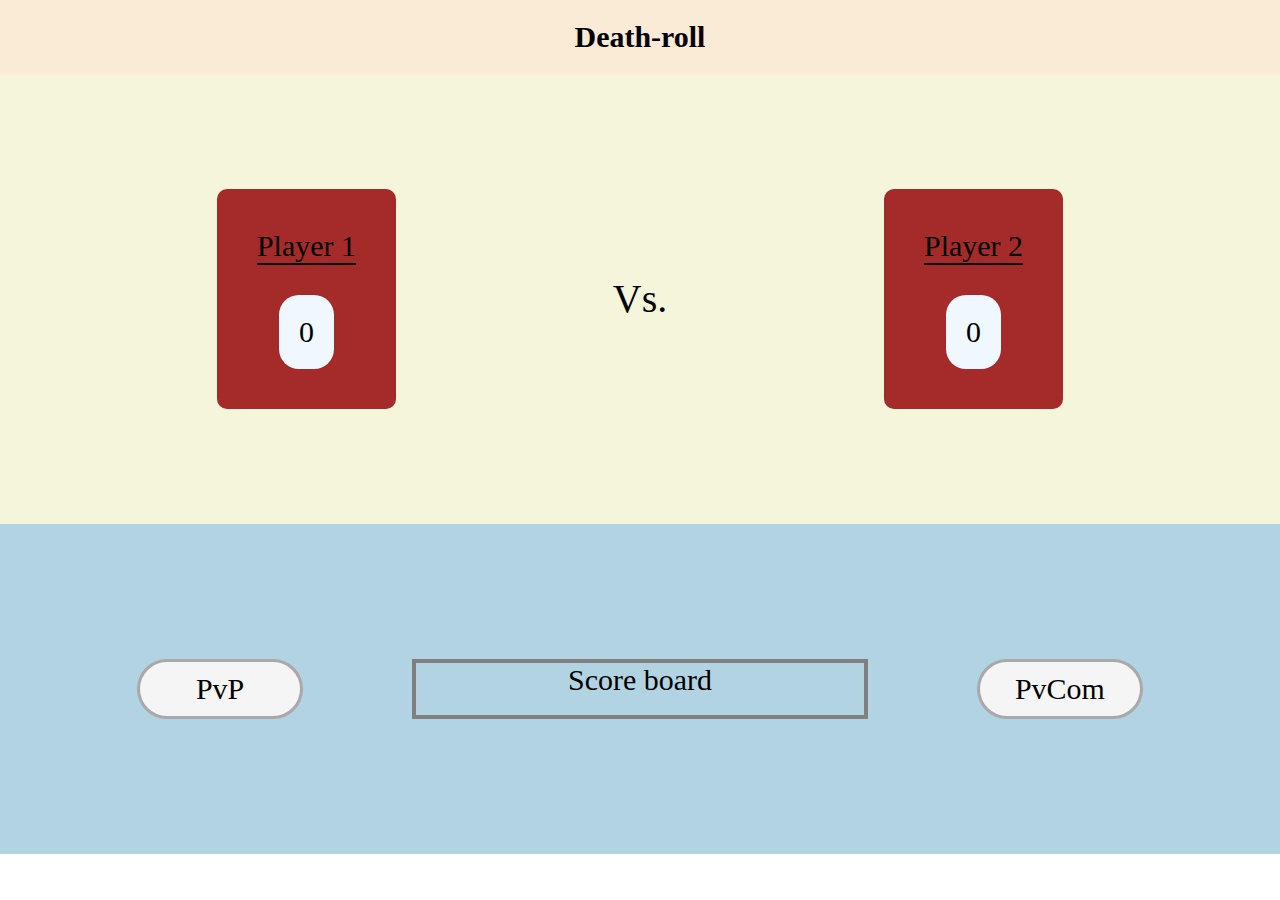
==== Death roll game/index.html @ d4444965 "Implemented the random numbering and each player rolls the other players current number" ====
<!DOCTYPE html>
<html lang="en">
  <head>
    <meta charset="UTF-8" />
    <link rel="stylesheet" href="style.css" />
    <meta name="viewport" content="width=device-width, initial-scale=1.0" />
    <title>Document</title>
  </head>
  <body>
    <h1 class="title">Death-roll</h1>
    <section class="section-1">
      <div class="player-box">
        <div class="player-name player-1">Player 1</div>
        <div class="player-roll player-roll-1">12</div>
      </div>
      <p class="versus">Vs.</p>
      <div class="player-box">
        <div class="player-name player-2">Player 2</div>
        <div class="player-roll player-roll-2">12</div>
      </div>
    </section>
    <section class="section-2">
      <a href="#" class="btn player-vs-player--btn">PvP</a>
      <div class="score-board">Score board</div>
      <a href="#" class="btn player-vs-computer--btn">PvCom</a>
    </section>
    <script src="script.js"></script>
  </body>
</html>
---- Death roll game/style.css ----
* {
  padding: 0;
  margin: 0;
}

html {
  font-size: 62.4%;
}

body {
  display: flex;
  flex-direction: column;
}

.title {
  display: flex;
  justify-content: center;
  padding: 2rem 1rem;
  font-size: 3rem;
  background-color: antiquewhite;
}

.section-1 {
  display: flex;
  justify-content: space-evenly;
  align-items: center;
  height: 50vh;
  font-size: 3rem;
  background-color: beige;
}

.versus {
  font-size: 4rem;
}

.player-box {
  display: flex;
  flex-direction: column;
  align-items: center;
  gap: 3rem;
  border-radius: 1rem;
  background-color: brown;
  padding: 4rem 4rem;
}

.player-name {
  border-bottom: 0.3rem solid black;
}

.player-roll {
  background-color: aliceblue;
  padding: 2rem;
  border-radius: 2rem;
}

.section-2 {
  display: flex;
  justify-content: space-evenly;
  padding: 15vh 10vw;
  gap: 10rem;
  font-size: 3rem;
  background-color: rgb(178, 211, 226);
}

.score-board {
  text-align: center;
  border: 0.5rem solid grey;
  width: 35vw;
}

.btn:link,
.btn:visited {
  text-decoration: none;
  color: black;
  width: 120px;
  text-align: center;
  padding: 1rem 2rem;
  border: 0.4rem solid darkgray;
  border-radius: 4rem;
  background-color: whitesmoke;
}
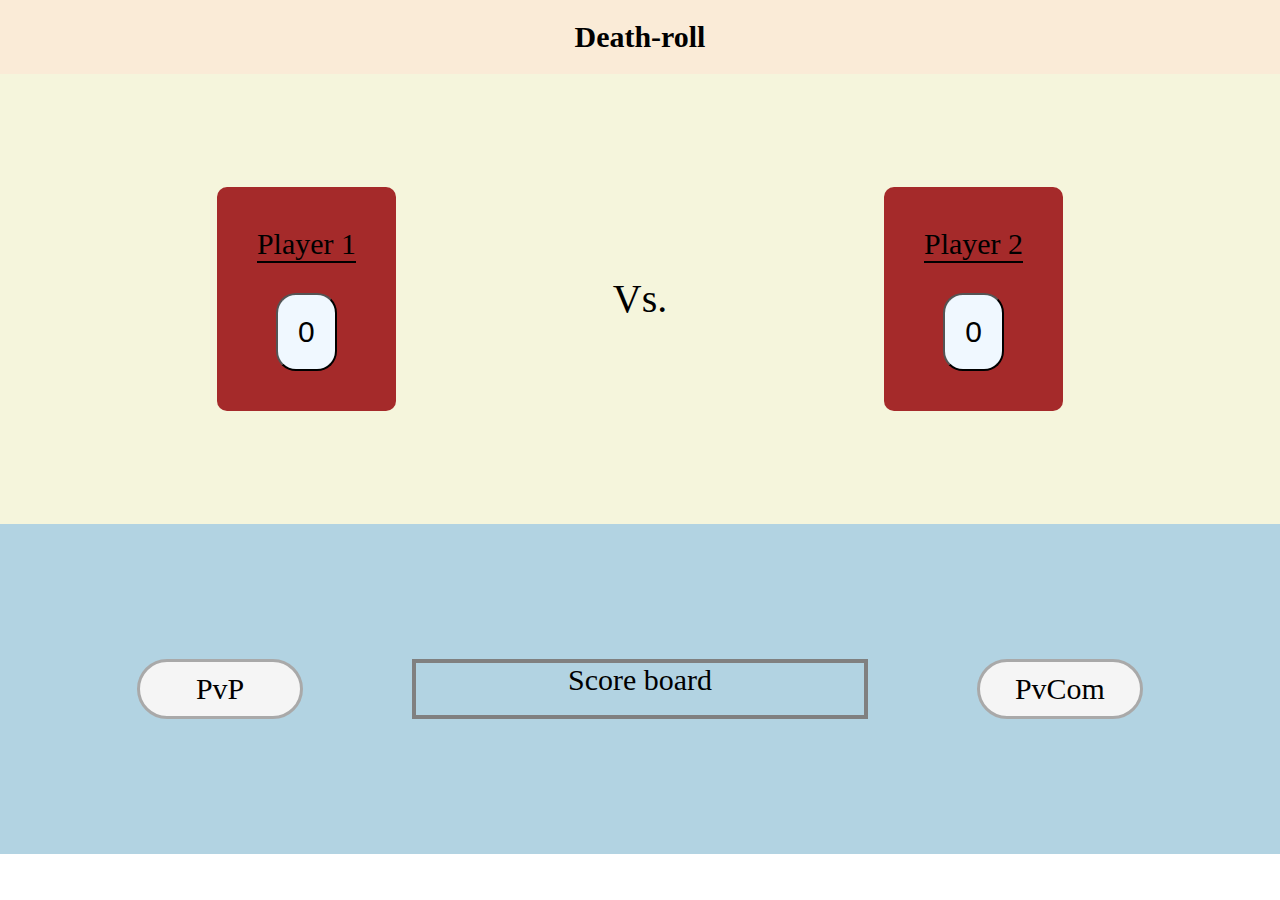
==== commit 1a3fac15: "made a test folder for practicing/testing out separet things from projects" ====
--- a/Death roll game/index.html
+++ b/Death roll game/index.html
@@ -10,13 +10,13 @@
     <h1 class="title">Death-roll</h1>
     <section class="section-1">
       <div class="player-box">
-        <div class="player-name player-1">Player 1</div>
-        <div class="player-roll player-roll-1">12</div>
+        <span class="player-name player-1">Player 1</span>
+        <button class="player-roll player-roll-1">12</button>
       </div>
       <p class="versus">Vs.</p>
       <div class="player-box">
-        <div class="player-name player-2">Player 2</div>
-        <div class="player-roll player-roll-2">12</div>
+        <span class="player-name player-2">Player 2</span>
+        <button class="player-roll player-roll-2">12</button>
       </div>
     </section>
     <section class="section-2">
--- a/Death roll game/style.css
+++ b/Death roll game/style.css
@@ -49,6 +49,8 @@
 
 .player-roll {
   background-color: aliceblue;
+  font-size: 3rem;
+  font-weight: 300;
   padding: 2rem;
   border-radius: 2rem;
 }
